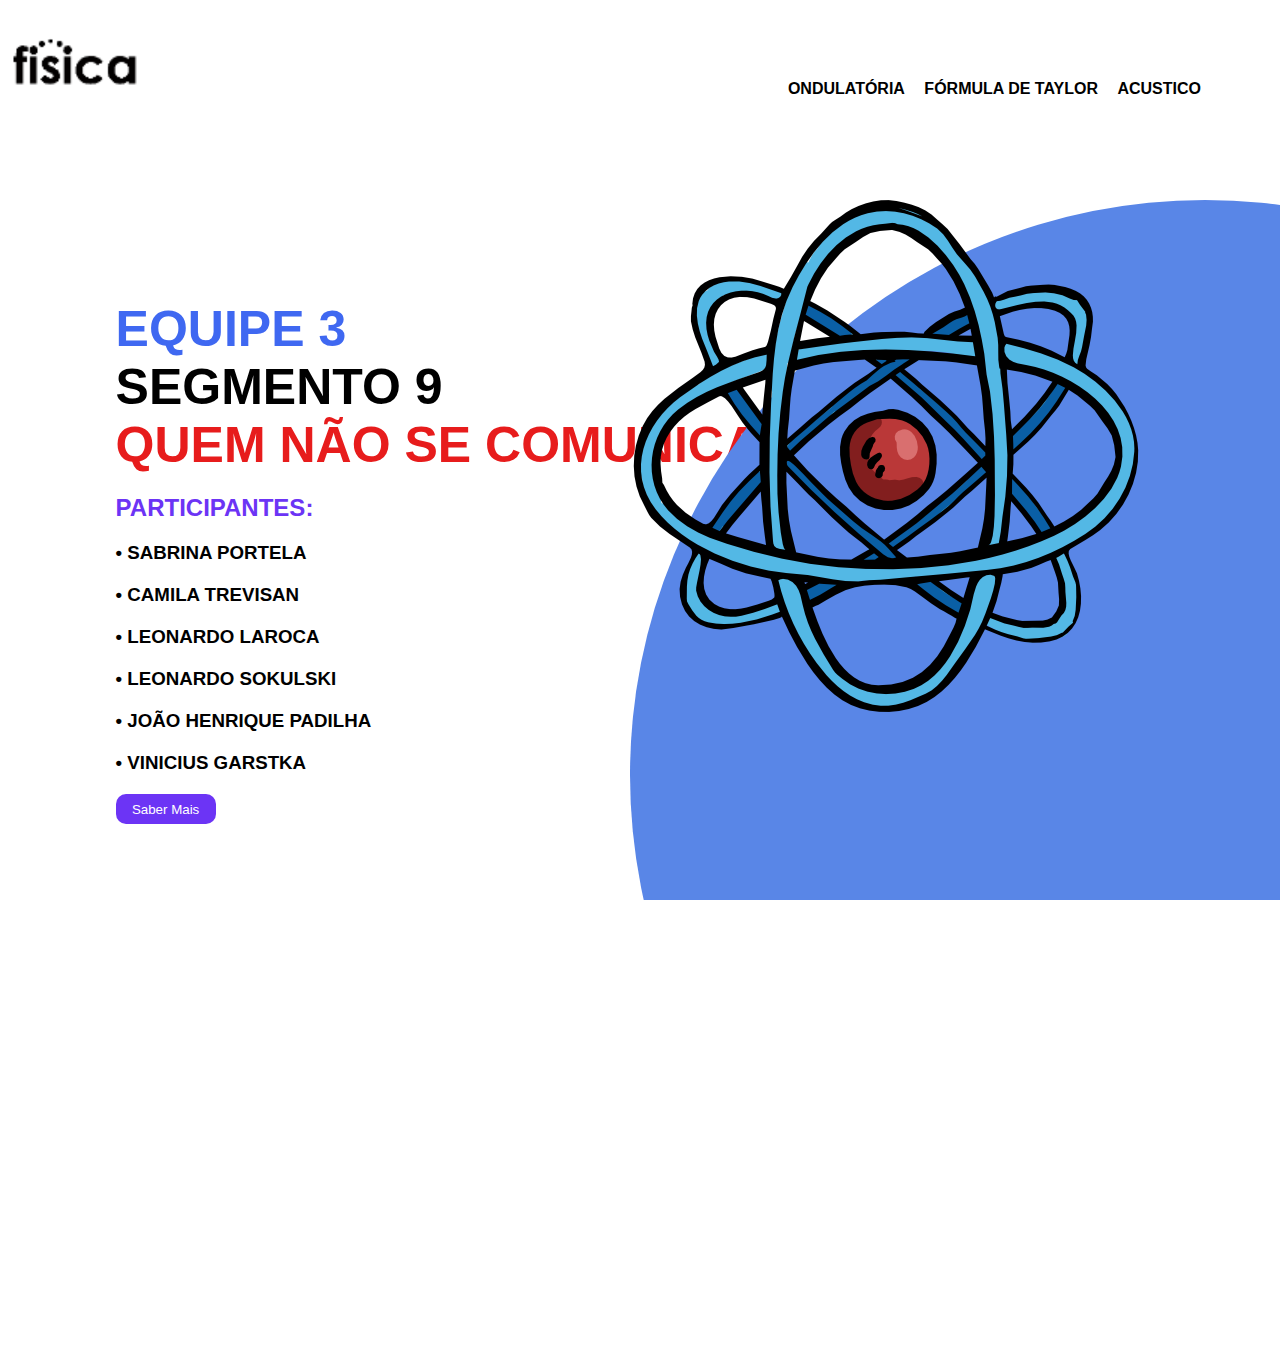
==== index.html @ 024eef8a "Add files via upload" ====
<!DOCTYPE html>
<html lang="en">

<head>
<title>Equipe 3</title>
<link href="style1.css" rel="stylesheet"/>
<meta name="viewport" content="width=divice-width, initial-scale=1.0, maximum-scale=1.0">
</head>

<body> 
<header>
    <div=class="center">
<div class="logo"><img src="assets/logo.png" /></div><!--Logo-->
<div class="menu">
    
 <ul>   
    <a href="ondulatoria.html">ONDULATÓRIA</a>
    <a href="taylor.html">FÓRMULA DE TAYLOR</a>
    <a href="acustico.html">ACUSTICO</a>
    
</ul>


</div><!--menu-->
</div><!--center-->

</header>

<section class="sobre">

    <div class="extras">

        <div=class="center">
<div class="sesi"><img src="assets/img1.png" /></div><!--Img1-->


</div>
      </div><!--extras-->
<div class="center">
<div class="texto-sobre">
<h1><span style="color: #3f68f1;">EQUIPE 3</span></h1>
<h1><span style="color: #000000;">SEGMENTO 9</span></h1>
<h1><span style="color: #e71c1c;">QUEM NÃO SE COMUNICA SE TRUMBICA! </span></h1>

<p><h2><span style="color:#6c34f5;">PARTICIPANTES:</span></h2></p> 
<p><h3>• SABRINA PORTELA</h3></p>
<p><h3>• CAMILA TREVISAN</h3></p>
<p><h3>• LEONARDO LAROCA</h3></p>
<p><h3>• LEONARDO SOKULSKI</h3></p>
<p><h3>• JOÃO HENRIQUE PADILHA</h3></p>
<p><h3>• VINICIUS GARSTKA</h3></p>



<button>Saber Mais</button>

</div>
      </div>
            </section>



            
</body>

</html>
---- style1.css ----
*{
margin:0;
padding:0;
box-sizing:border-box;
font-family: Verdana, Geneva, Tahoma, sans-serif;
}

.center{
    display: flex;
    flex-wrap: wrap;
    max-width: 1100px;
    margin: 0 auto;
    padding:0 2%;
    }

html,body{
height: 100%;
overflow-y:hidden;
overflow-x:hidden;
}

header{
    height: 200px;
    padding: 20px 0;
}

.logo{
width: 50%;
max-width: 200px;
max-height: 30px;
width: auto;
height: auto;
}

.menu{
padding-top: 30px;
    width: 95%;
text-align: right;

}

.menu a{
color: black;
text-decoration: none;
font-weight: bold;
margin-right: 15px;
}

section.sobre{
height: calc(100% - 200px);
    position: relative;
}



.extras{
position: absolute;
bottom:-450px;
right:-500px;
width: 1150px;
height: 1150px;
border-radius: 50%;
background-color: #5986e7;
}


.texto-sobre {
    margin-top:100px;
}

.texto-sobre h1{
   font-size: 50px;
}

.texto-sobre p{
margin: 20px 0;
color: black;
font-size: 14px;
font-weight: bold;
max-width: 800px;
}

.texto-sobre button{
border:0;
background-color: #6c34f5;
color: white;
border-radius: 10px;
width: 100px;
height: 30px;
cursor: pointer;
}
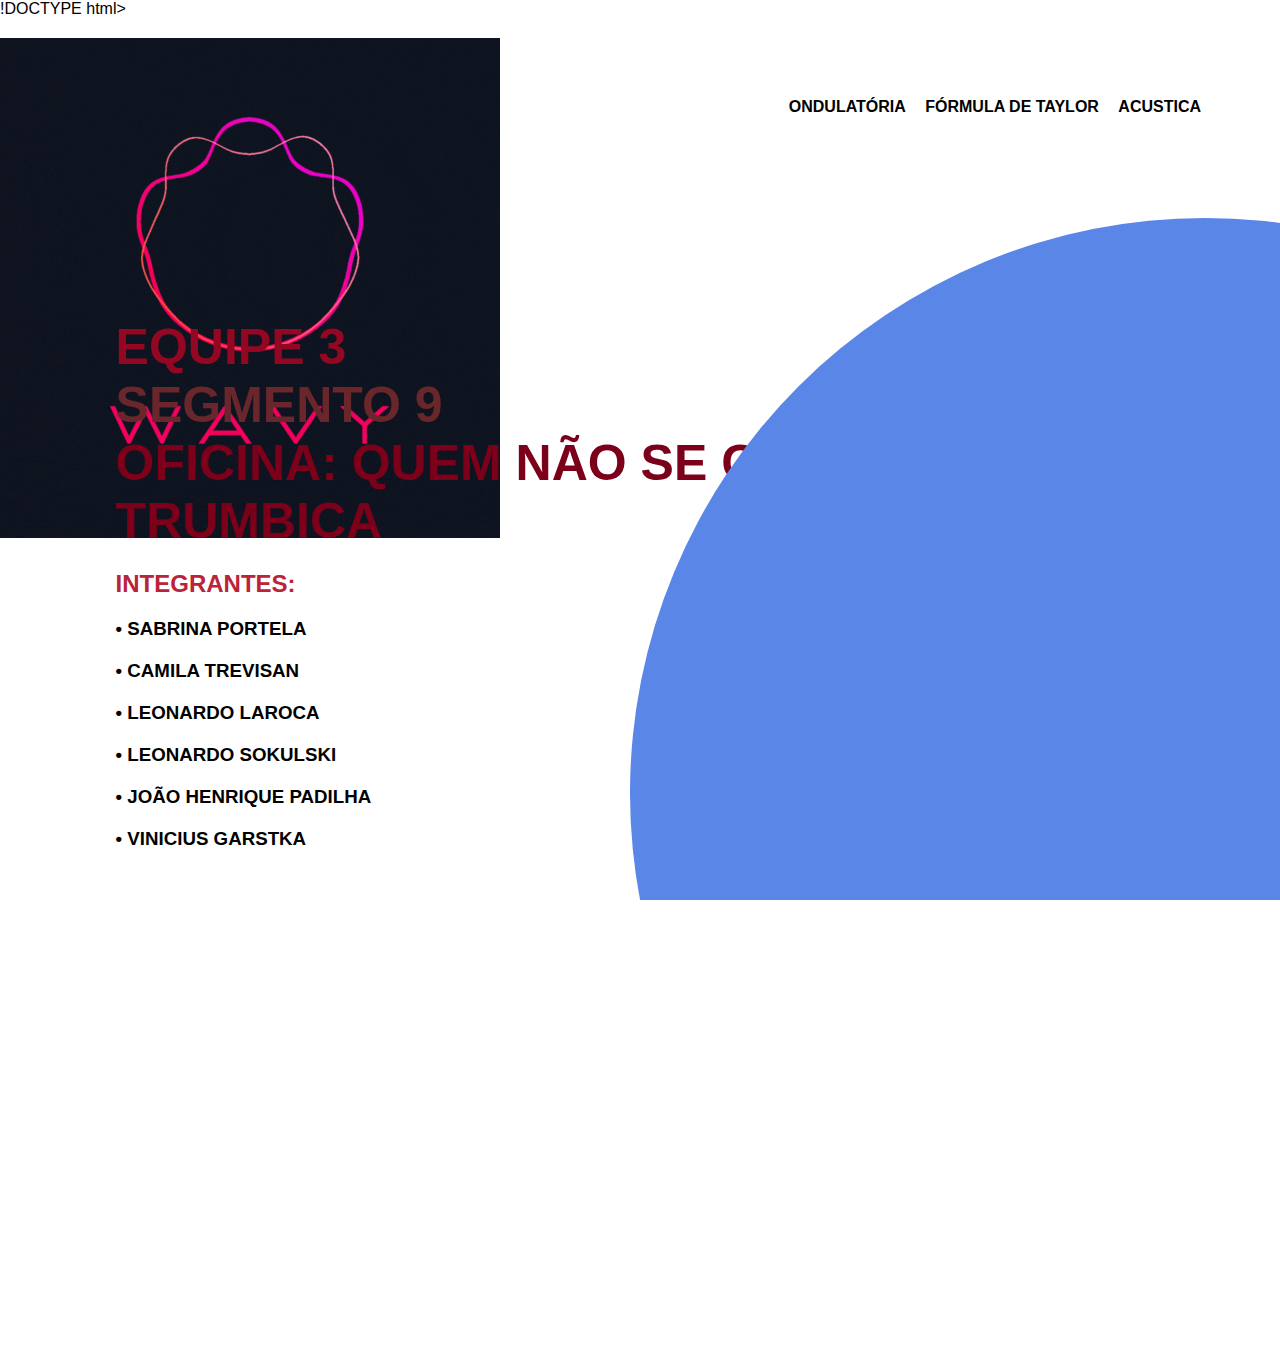
==== commit f6ef2f6e: "Update index.html" ====
--- a/index.html
+++ b/index.html
@@ -1,8 +1,8 @@
-<!DOCTYPE html>
+!DOCTYPE html>
 <html lang="en">
 
 <head>
-<title>Equipe 3</title>
+<title>Home</title>
 <link href="style1.css" rel="stylesheet"/>
 <meta name="viewport" content="width=divice-width, initial-scale=1.0, maximum-scale=1.0">
 </head>
@@ -16,7 +16,7 @@
  <ul>   
     <a href="ondulatoria.html">ONDULATÓRIA</a>
     <a href="taylor.html">FÓRMULA DE TAYLOR</a>
-    <a href="acustico.html">ACUSTICO</a>
+    <a href="acustico.html">ACUSTICA</a>
     
 </ul>
 
@@ -31,18 +31,18 @@
     <div class="extras">
 
         <div=class="center">
-<div class="sesi"><img src="assets/img1.png" /></div><!--Img1-->
 
 
+        
 </div>
       </div><!--extras-->
 <div class="center">
 <div class="texto-sobre">
-<h1><span style="color: #3f68f1;">EQUIPE 3</span></h1>
-<h1><span style="color: #000000;">SEGMENTO 9</span></h1>
-<h1><span style="color: #e71c1c;">QUEM NÃO SE COMUNICA SE TRUMBICA! </span></h1>
+<h1><span style="color: #940723;">EQUIPE 3</span></h1>
+<h1><span style="color: #69272b;">SEGMENTO 9</span></h1>
+<h1><span style="color: #7c0019 ;">OFICINA: QUEM NÃO SE COMUNICA SE TRUMBICA </span></h1>
 
-<p><h2><span style="color:#6c34f5;">PARTICIPANTES:</span></h2></p> 
+<p><h2><span style="color:#ba2339;">INTEGRANTES:</span></h2></p> 
 <p><h3>• SABRINA PORTELA</h3></p>
 <p><h3>• CAMILA TREVISAN</h3></p>
 <p><h3>• LEONARDO LAROCA</h3></p>
@@ -52,7 +52,7 @@
 
 
 
-<button>Saber Mais</button>
+
 
 </div>
       </div>
